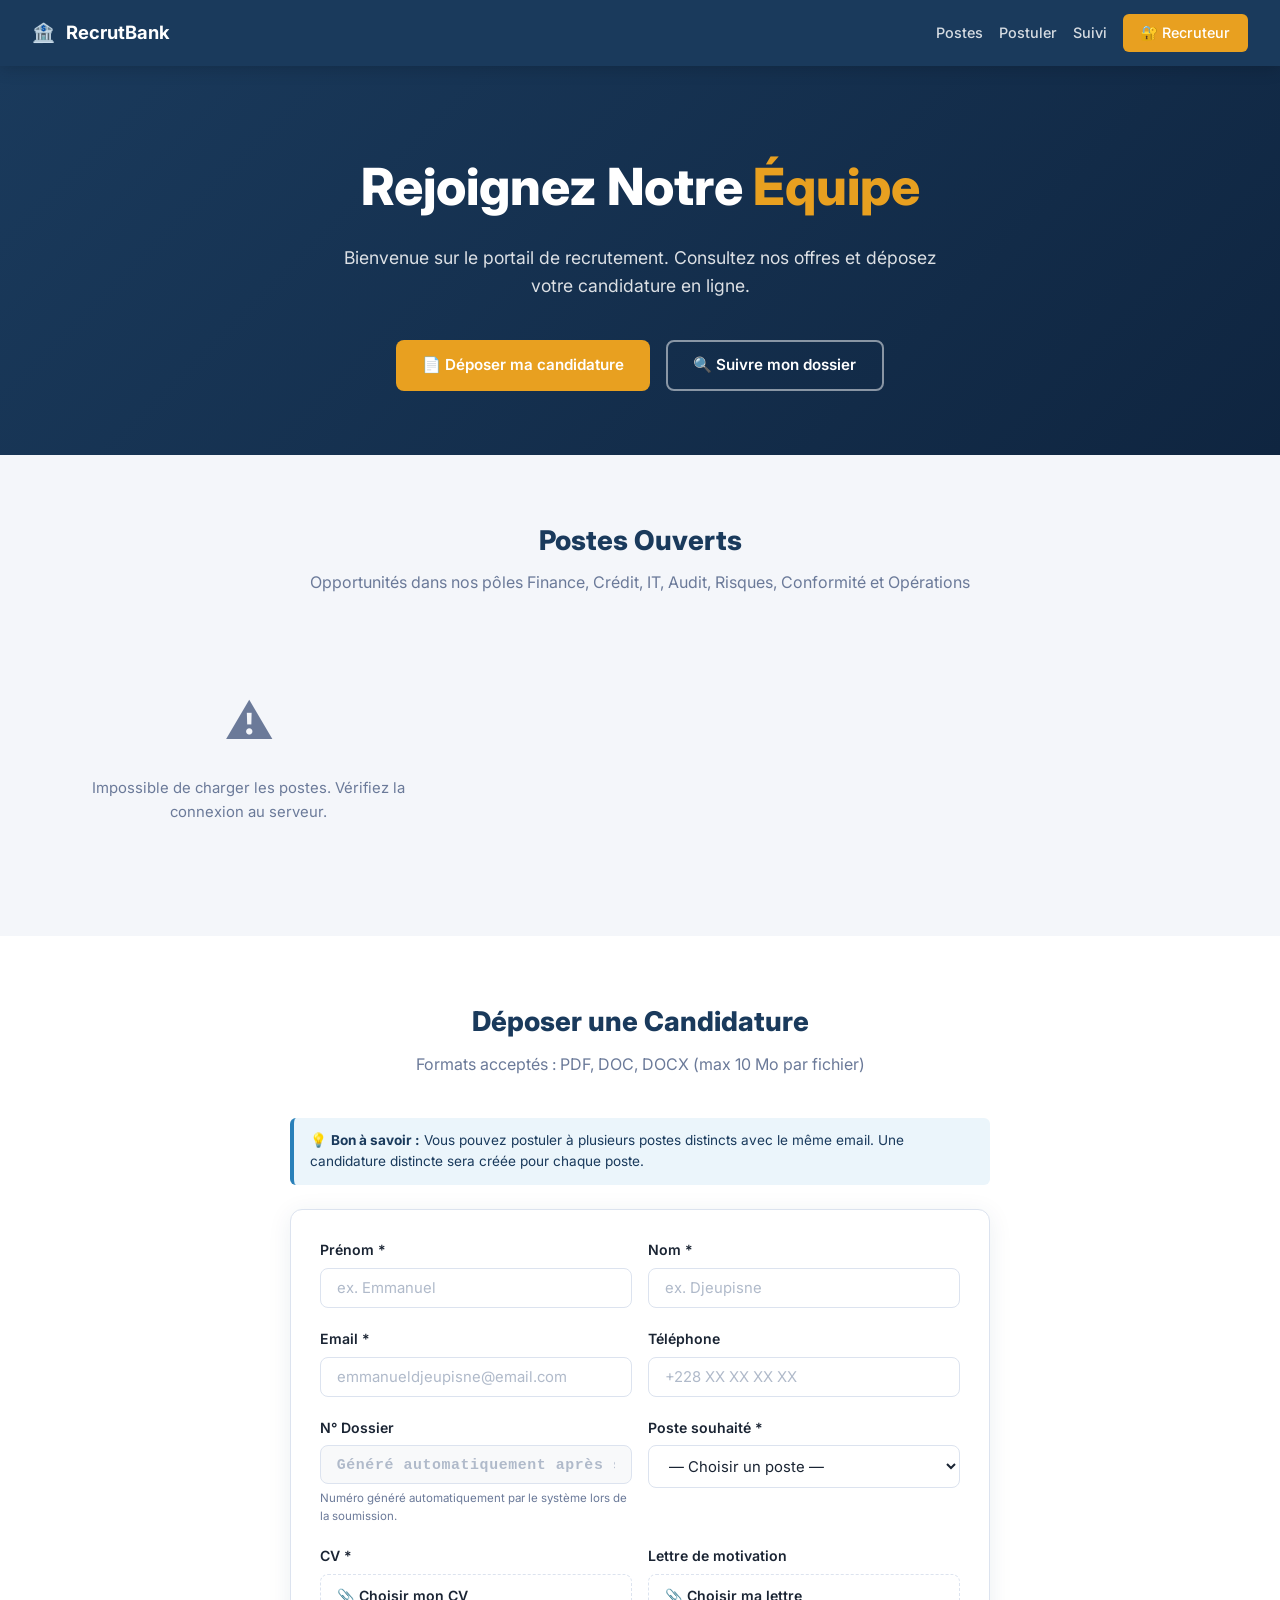
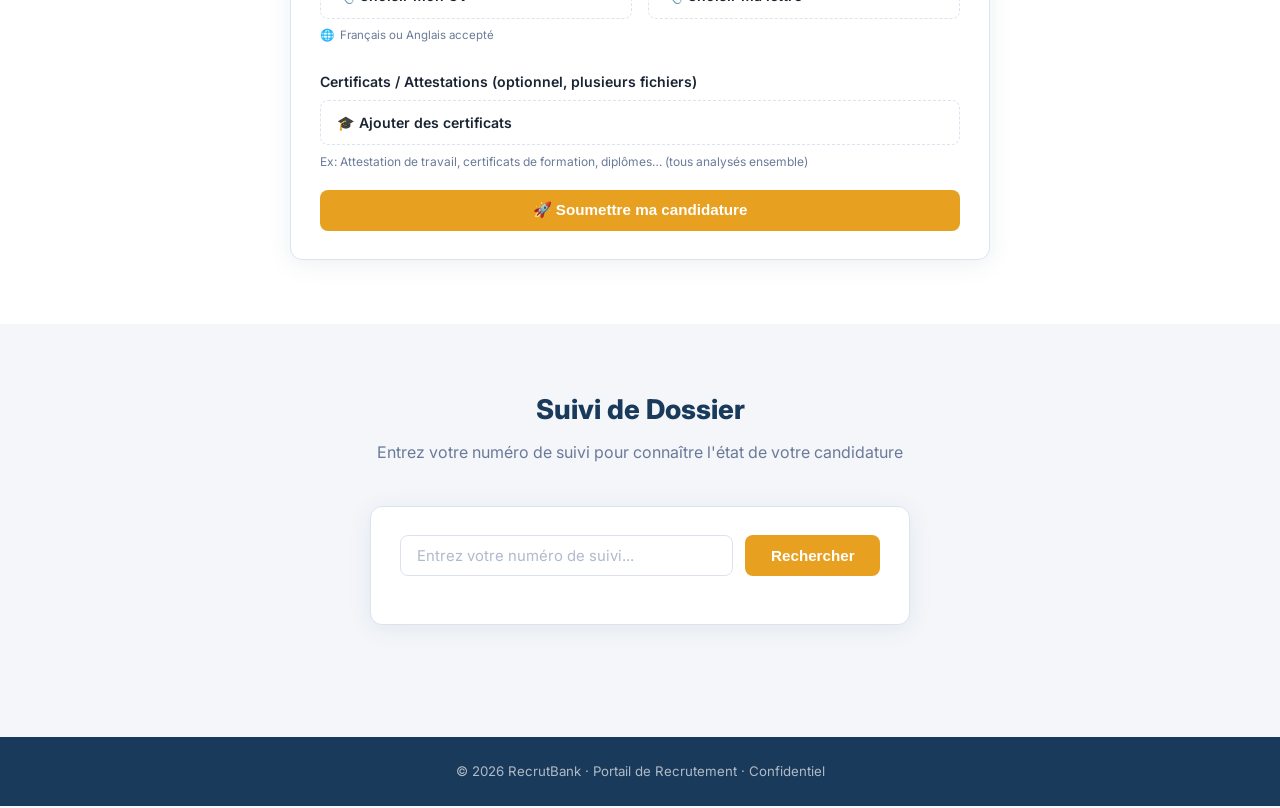
==== index.html @ 73b479a3 "Update index.html" ====
<!DOCTYPE html>
<html lang="fr">
<head>
<meta charset="UTF-8">
<meta name="viewport" content="width=device-width, initial-scale=1.0">
<title>RecrutBank – Portail de Recrutement</title>
<link rel="stylesheet" href="style.css">
<style>
.poste-card.inactive {
    opacity: 0.45;
    filter: grayscale(80%);
    pointer-events: none;
    position: relative;
}
.poste-card.inactive::after {
    content: "🔒 clôturé";
    position: absolute;
    top: 50%;
    left: 50%;
    transform: translate(-50%, -50%);
    background: rgba(26, 58, 92, 0.92);
    color: white;
    padding: 0.5rem 1rem;
    border-radius: 8px;
    font-weight: 700;
    font-size: 0.85rem;
    letter-spacing: 0.03em;
    box-shadow: 0 4px 12px rgba(0,0,0,0.2);
    z-index: 10;
}
.poste-card.active {
    border: 2px solid #2980B9;
    box-shadow: 0 4px 16px rgba(41, 128, 185, 0.25);
    position: relative;
}
.poste-card.active::before {
    content: "OUVERT AU RECRUTEMENT";
    position: absolute;
    top: -10px;
    right: 12px;
    background: #27ae60;
    color: white;
    padding: 3px 10px;
    border-radius: 4px;
    font-size: 0.65rem;
    font-weight: 700;
    letter-spacing: 0.05em;
    box-shadow: 0 2px 6px rgba(39, 174, 96, 0.4);
}
select option:disabled {
    color: #aaa;
    background: #f5f5f5;
    font-style: italic;
}

/* === MESSAGE DE CONFIRMATION CENTRÉ (COMPACT) === */
.confirmation-overlay {
    display: none;
    position: fixed;
    inset: 0;
    background: rgba(15, 23, 42, 0.75);
    backdrop-filter: blur(6px);
    z-index: 9999;
    justify-content: center;
    align-items: center;
    padding: 1rem;
    animation: fadeIn 0.3s ease-out;
}
.confirmation-overlay.show { display: flex; }
@keyframes fadeIn {
    from { opacity: 0; }
    to { opacity: 1; }
}
.confirmation-box {
    background: white;
    border-radius: 14px;
    max-width: 420px;
    width: 100%;
    box-shadow: 0 20px 50px rgba(0,0,0,0.25);
    overflow: hidden;
    animation: slideUp 0.3s ease-out;
    text-align: center;
}
@keyframes slideUp {
    from { opacity: 0; transform: translateY(20px) scale(0.97); }
    to { opacity: 1; transform: translateY(0) scale(1); }
}
.confirmation-header {
    background: linear-gradient(135deg, #16a34a 0%, #22c55e 100%);
    color: white;
    padding: 1.2rem 1.2rem 1rem;
}
.confirmation-icon {
    width: 52px;
    height: 52px;
    background: rgba(255,255,255,0.25);
    border-radius: 50%;
    display: flex;
    align-items: center;
    justify-content: center;
    font-size: 1.6rem;
    margin: 0 auto 0.6rem;
    box-shadow: 0 3px 12px rgba(0,0,0,0.15);
    animation: bounce 0.5s ease-out 0.2s both;
}
@keyframes bounce {
    0% { transform: scale(0); }
    60% { transform: scale(1.15); }
    100% { transform: scale(1); }
}
.confirmation-header h2 {
    margin: 0 0 0.3rem 0;
    font-size: 1.15rem;
    font-weight: 800;
}
.confirmation-header p {
    margin: 0;
    font-size: 0.82rem;
    opacity: 0.95;
}
.confirmation-body {
    padding: 1rem 1.2rem 0.8rem;
}
.email-notice {
    background: linear-gradient(135deg, #dbeafe 0%, #eff6ff 100%);
    border: 1px solid #bfdbfe;
    border-left: 4px solid #2563eb;
    border-radius: 8px;
    padding: 0.7rem 0.9rem;
    margin-bottom: 0.9rem;
    display: flex;
    align-items: flex-start;
    gap: 0.6rem;
    text-align: left;
}
.email-notice .icon {
    font-size: 1.2rem;
    flex-shrink: 0;
}
.email-notice .content { flex: 1; }
.email-notice strong {
    display: block;
    color: #1e40af;
    font-size: 0.82rem;
    margin-bottom: 0.15rem;
}
.email-notice p {
    margin: 0;
    color: #1e3a8a;
    font-size: 0.76rem;
    line-height: 1.4;
}
.info-grid {
    display: grid;
    gap: 0.5rem;
    margin-bottom: 0.8rem;
}
.info-item {
    background: #f8fafc;
    border: 1px solid #e2e8f0;
    border-radius: 6px;
    padding: 0.5rem 0.75rem;
    text-align: left;
}
.info-item .label {
    font-size: 0.68rem;
    font-weight: 700;
    color: #64748b;
    text-transform: uppercase;
    letter-spacing: 0.05em;
    margin-bottom: 0.2rem;
    display: flex;
    align-items: center;
    justify-content: space-between;
}
.info-item .value {
    font-family: 'SF Mono', Monaco, Consolas, monospace;
    font-size: 0.85rem;
    font-weight: 700;
    color: #1a3a5c;
    word-break: break-all;
}
.info-item .value.dossier {
    color: #2980B9;
    font-size: 1rem;
}
.confirmation-footer {
    padding: 0.7rem 1.2rem 1rem;
    display: flex;
    gap: 0.5rem;
    flex-wrap: wrap;
    justify-content: center;
    border-top: 1px solid #e2e8f0;
    background: #f8fafc;
}
.confirmation-footer .btn {
    flex: 1;
    min-width: 140px;
    padding: 0.5rem 0.8rem;
    font-size: 0.82rem;
}
.copy-btn {
    background: #f1f5f9;
    border: 1px solid #cbd5e1;
    color: #475569;
    padding: 0.2rem 0.5rem;
    border-radius: 4px;
    font-size: 0.68rem;
    font-weight: 600;
    cursor: pointer;
    transition: all 0.15s;
}
.copy-btn:hover {
    background: #e2e8f0;
    color: #1e293b;
}
.copy-btn.copied {
    background: #dcfce7;
    color: #166534;
    border-color: #86efac;
}
@media (max-width: 480px) {
    .confirmation-box { max-width: 100%; }
    .confirmation-header { padding: 1rem 1rem 0.8rem; }
    .confirmation-header h2 { font-size: 1.05rem; }
    .confirmation-body { padding: 0.8rem 1rem 0.6rem; }
    .confirmation-footer { padding: 0.6rem 0.8rem 0.8rem; }
    .confirmation-footer .btn { min-width: 100%; font-size: 0.8rem; }
    .info-item .value { font-size: 0.78rem; }
    .info-item .value.dossier { font-size: 0.9rem; }
}
</style>
</head>
<body>
<nav class="navbar">
<div class="brand">🏦 <span>RecrutBank</span></div>
<div class="nav-links">
<a href="#postes">Postes</a>
<a href="#postuler">Postuler</a>
<a href="#suivi">Suivi</a>
<a href="login.html" class="btn-nav">🔐 Recruteur</a>
</div>
</nav>
<section class="hero">
<h1>Rejoignez Notre <span>Équipe</span></h1>
<p>Bienvenue sur le portail de recrutement. Consultez nos offres et déposez votre candidature en ligne.</p>
<div class="hero-btns">
<a href="#postuler" class="btn btn-primary">📄 Déposer ma candidature</a>
<a href="#suivi"    class="btn btn-outline">🔍 Suivre mon dossier</a>
</div>
</section>
<section class="section" id="postes">
<div class="container">
<h2 style="text-align:center;font-size:1.7rem;font-weight:800;color:var(--primary);margin-bottom:.5rem">Postes Ouverts</h2>
<p style="text-align:center;color:var(--text-muted);margin-bottom:2.5rem">Opportunités dans nos pôles Finance, Crédit, IT, Audit, Risques, Conformité et Opérations</p>
<div class="postes-grid" id="postes-list">
<div class="empty-state"><div class="empty-icon">⏳</div><p>Chargement des postes...</p></div>
</div>
</div>
</section>
<section class="section" id="postuler" style="background:#fff">
<div class="container">
<h2 style="text-align:center;font-size:1.7rem;font-weight:800;color:var(--primary);margin-bottom:.5rem">Déposer une Candidature</h2>
<p style="text-align:center;color:var(--text-muted);margin-bottom:2.5rem">Formats acceptés : PDF, DOC, DOCX (max 10 Mo par fichier)</p>
<div id="info-postes-actifs" style="max-width:700px;margin:0 auto 1.5rem auto;padding:.75rem 1rem;background:#d4edda;border-left:4px solid #27ae60;border-radius:6px;font-size:.85rem;color:#155724;display:none">
</div>
<div style="max-width:700px;margin:0 auto 1.5rem auto;padding:.75rem 1rem;background:#EBF5FB;border-left:4px solid #2980B9;border-radius:6px;font-size:.85rem;color:#1a3a5c">
💡 <strong>Bon à savoir :</strong> Vous pouvez postuler à plusieurs postes distincts avec le même email. Une candidature distincte sera créée pour chaque poste.
</div>
<div class="card" style="max-width:700px;margin:0 auto" id="form-card">
<div id="form-alert"></div>
<form id="candidature-form" enctype="multipart/form-data">
<div class="form-row">
<div class="form-group">
<label>Prénom *</label>
<input class="form-control" name="prenom" placeholder="ex. Emmanuel" required>
</div>
<div class="form-group">
<label>Nom *</label>
<input class="form-control" name="nom" placeholder="ex. Djeupisne" required>
</div>
</div>
<div class="form-row">
<div class="form-group">
<label>Email *</label>
<input class="form-control" type="email" name="email" placeholder="emmanueldjeupisne@email.com" required>
</div>
<div class="form-group">
<label>Téléphone</label>
<input class="form-control" name="telephone" placeholder="+228 XX XX XX XX">
</div>
</div>
<div class="form-row">
<div class="form-group">
<label>N° Dossier</label>
<input class="form-control" name="numero_dossier" id="numero-dossier" placeholder="Généré automatiquement après soumission" readonly style="font-family:monospace;font-weight:600;letter-spacing:.04em;background:#f8f9fa;cursor:not-allowed">
<p style="font-size:.72rem;color:var(--text-muted);margin-top:.3rem">Numéro généré automatiquement par le système lors de la soumission.</p>
</div>
<div class="form-group">
<label>Poste souhaité *</label>
<select class="form-control" name="poste" id="poste-select" required>
<option value="">— Choisir un poste —</option>
</select>
</div>
</div>
<div class="form-row">
<div class="form-group">
<label>CV *</label>
<div class="file-input-wrapper">
<label class="file-label" id="cv-label" for="cv-input">📎 Choisir mon CV</label>
<input type="file" id="cv-input" name="cv" accept=".pdf,.doc,.docx" required>
</div>
<p style="font-size:.72rem;color:var(--text-muted);margin-top:.3rem;display:flex;align-items:center;gap:.4rem">
<span>🌐</span> Français ou Anglais accepté
</p>
</div>
<div class="form-group">
<label>Lettre de motivation <span id="lettre-badge" style="display:none;background:#e8f4fd;color:#1a3a5c;font-size:.65rem;padding:2px 6px;border-radius:4px;margin-left:.4rem">Optionnel pour ce poste</span></label>
<div class="file-input-wrapper">
<label class="file-label" id="lettre-label" for="lettre-input">📎 Choisir ma lettre</label>
<input type="file" id="lettre-input" name="lettre" accept=".pdf,.doc,.docx">
</div>
</div>
</div>
<div class="form-group" style="margin-top:.5rem">
<label>Certificats / Attestations (optionnel, plusieurs fichiers)</label>
<div class="file-input-wrapper">
<label class="file-label" id="attestation-label" for="attestation-input">🎓 Ajouter des certificats</label>
<input type="file" id="attestation-input" name="attestation" accept=".pdf,.doc,.docx" multiple>
</div>
<p style="font-size:.75rem;color:var(--text-muted);margin-top:.3rem">
Ex: Attestation de travail, certificats de formation, diplômes… (tous analysés ensemble)
</p>
<div id="attestation-list" style="margin-top:.5rem;font-size:.8rem;color:var(--text-muted)"></div>
</div>
<button type="submit" class="btn btn-primary btn-full" id="submit-btn">
🚀 Soumettre ma candidature
</button>
</form>
</div>
<div id="candidature-success" class="card" style="max-width:700px;margin:1.5rem auto;display:none;text-align:center">
<div style="font-size:3rem;margin-bottom:1rem">🎉</div>
<h3 style="color:var(--success);font-size:1.3rem;margin-bottom:.5rem">Candidature soumise avec succès !</h3>
<p style="color:var(--text-muted);margin-bottom:1.2rem">Conservez précieusement vos références de suivi :</p>
<div style="margin-bottom:.8rem">
<p style="font-size:.78rem;font-weight:600;color:var(--text-muted);text-transform:uppercase;letter-spacing:.05em;margin-bottom:.4rem">N° Dossier</p>
<div style="background:#EBF5FB;border:2px solid #2980B9;border-radius:8px;padding:.7rem 1rem;font-family:monospace;font-size:1rem;font-weight:700;color:#1a3a5c" id="dossier-display"></div>
</div>
<div>
<p style="font-size:.78rem;font-weight:600;color:var(--text-muted);text-transform:uppercase;letter-spacing:.05em;margin-bottom:.4rem">Numéro de suivi en ligne</p>
<div style="background:#f4f6fa;border:2px dashed var(--border);border-radius:8px;padding:.7rem 1rem;font-family:monospace;font-size:.88rem;font-weight:700;color:var(--primary);word-break:break-all" id="token-display"></div>
</div>
<p style="margin-top:1rem;font-size:.85rem;color:var(--text-muted)">
🔍 Votre dossier (CV + lettre + certificats) est en cours d'analyse automatique.<br>
Utilisez le numéro de suivi dans la section <strong>Suivi de dossier</strong> ci-dessous.
</p>
<div style="margin-top:1.4rem;display:flex;gap:.8rem;justify-content:center;flex-wrap:wrap">
<button class="btn btn-blue" onclick="resetForm()">📄 Postuler à un autre poste</button>
<button class="btn btn-outline" onclick="document.getElementById('suivi-token').value=document.getElementById('token-display').textContent;document.getElementById('suivi').scrollIntoView({behavior:'smooth'})">🔍 Suivre ce dossier</button>
</div>
</div>
</div>
</section>
<section class="section" id="suivi">
<div class="container">
<h2 style="text-align:center;font-size:1.7rem;font-weight:800;color:var(--primary);margin-bottom:.5rem">Suivi de Dossier</h2>
<p style="text-align:center;color:var(--text-muted);margin-bottom:2.5rem">Entrez votre numéro de suivi pour connaître l'état de votre candidature</p>
<div class="card" style="max-width:540px;margin:0 auto">
<div style="display:flex;gap:.8rem">
<input class="form-control" id="suivi-token" placeholder="Entrez votre numéro de suivi...">
<button class="btn btn-primary" onclick="checkSuivi()">Rechercher</button>
</div>
<div id="suivi-result" style="margin-top:1.2rem"></div>
</div>
</div>
</section>
<footer style="background:var(--primary);color:rgba(255,255,255,.65);text-align:center;padding:1.5rem;font-size:.83rem">
<p>© 2026 RecrutBank · Portail de Recrutement · Confidentiel</p>
</footer>

<!-- === MESSAGE DE CONFIRMATION CENTRÉ (MODAL) === -->
<div class="confirmation-overlay" id="confirmation-overlay">
<div class="confirmation-box">
<div class="confirmation-header">
<div class="confirmation-icon"></div>
<h2>Candidature soumise avec succès !</h2>
<p>Votre dossier a bien été reçu et est en cours de traitement</p>
</div>
<div class="confirmation-body">
<div class="email-notice">
<span class="icon">📧</span>
<div class="content">
<strong>Email de confirmation envoyé</strong>
<p>Un email de confirmation vient d'être envoyé à l'adresse que vous avez renseignée. Vérifiez votre boîte de réception (et vos spams) dans les prochaines minutes.</p>
</div>
</div>

<div class="info-grid">
<div class="info-item">
<div class="label">🗂️ N° de Dossier</div>
<div class="value dossier" id="conf-dossier">–</div>
</div>
<div class="info-item">
<div class="label">🔑 Numéro de suivi en ligne
<button class="copy-btn" id="copy-token-btn" onclick="copyToken()">📋 Copier</button>
</div>
<div class="value" id="conf-token">–</div>
</div>
<div class="info-item">
<div class="label">💼 Poste</div>
<div class="value" id="conf-poste" style="font-family:inherit;font-size:.9rem">–</div>
</div>
</div>
</div>
<div class="confirmation-footer">
<button class="btn btn-primary" onclick="closeConfirmationAndScrollToSuivi()">🔍 Suivre mon dossier</button>
<button class="btn btn-outline" onclick="closeConfirmationAndReset()">📄 Nouvelle candidature</button>
</div>
</div>
</div>

<div class="toast-container" id="toast-container"></div>
<script src="script.js"></script>
<script>
const API = 'https://backend1-fiq5.onrender.com/api';

// ══════════════════════════════════════════════════════════════
// ✅ CONFIGURATION DES POSTES
// ══════════════════════════════════════════════════════════════
const POSTES_INFO = {
    "Responsable Administration de Crédit": { icon:"🏛️", desc:"Gestion portefeuille, conformité COBAC/IFRS", category:"credit", active:false },
    "Analyste Crédit CCB":                  { icon:"📊", desc:"Analyse financière, montage et suivi de crédits", category:"credit", active:false },
    "Archiviste (Administration Crédit)":   { icon:"🗂️", desc:"Gestion documentaire et archivage des dossiers", category:"credit", active:false },
    "Senior Finance Officer":               { icon:"💰", desc:"Pilotage financier et reporting senior", category:"finance", active:false },
    "Market Risk Officer":                  { icon:"📈", desc:"Gestion et modélisation des risques de marché", category:"risque", active:false },
    "IT Réseau & Infrastructure":           { icon:"🖥️", desc:"Administration réseau, sécurité et infrastructure", category:"it", active:false },
    "Auditeur interne":                     { icon:"🔍", desc:"Audit interne et contrôle des processus", category:"audit", active:false },
    "Chef service contrôle des engagements":{ icon:"📋", desc:"Contrôle des engagements et garanties", category:"risque", active:false },
    "Chef service IT (maintenance/support)":{ icon:"🛠️", desc:"Maintenance et support informatique", category:"it", active:false },
    "Chef service finance":                 { icon:"💵", desc:"Management de la fonction finance", category:"finance", active:false },
    "Chef service risques de marché":       { icon:"📉", desc:"Gestion des risques financiers et de marché", category:"risque", active:false },
    "Chef service reporting réglementaire": { icon:"📑", desc:"Reporting prudentiel et réglementaire", category:"conformite", active:false },
    "Chef de Section Compensation":         {
        icon: "💳",
        desc: "Supervision des opérations de compensation interbancaire (BEAC/GIMAC)",
        category: "operations",
        senior: true,
        highlight: "beac-gimac",
        active: true
    }
};

fetch(`${API}/postes`)
.then(r => r.json())
.then(postes => {
    const grid = document.getElementById("postes-list");
    const sel  = document.getElementById("poste-select");
    const infoBox = document.getElementById("info-postes-actifs");
    grid.innerHTML = "";
    
    const activePostes = [];
    postes.forEach(p => {
        const info = POSTES_INFO[p] || { icon:"💼", desc:"", active:false };
        if (info.active === true) {
            activePostes.push(p);
        }
    });
    
    if (activePostes.length > 0 && infoBox) {
        if (activePostes.length === 1) {
            infoBox.innerHTML = `<strong>Un seul poste est actuellement ouvert au recrutement :</strong> ${activePostes[0]}. Les autres postes seront ouverts prochainement.`;
        } else {
            infoBox.innerHTML = `<strong>${activePostes.length} postes sont actuellement ouverts au recrutement :</strong> ${activePostes.join(', ')}.`;
        }
        infoBox.style.display = 'block';
    }
    
    postes.forEach(p => {
        const info = POSTES_INFO[p] || { icon:"💼", desc:"", active:false };
        const isActive = info.active === true;
        
        const catBadge = info.category ? `<span style="display:inline-block;font-size:.65rem;background:#e8f4fd;color:#1a3a5c;padding:2px 6px;border-radius:4px;margin-left:.4rem">${info.category}</span>` : "";
        const certHighlight = info.highlight === "certifications" ? `<div style="font-size:.75rem;color:#1e7e34;margin-top:.3rem">🎯 <strong>Certifications requises</strong></div>` : "";
        const beacHighlight = info.highlight === "beac-gimac" ? `<div style="font-size:.75rem;color:#1a3a5c;margin-top:.3rem">🏦 <strong>Expertise BEAC/GIMAC requise</strong></div>` : "";
        const techBadge = info.badge === "technique" ? `<span style="display:inline-block;font-size:.65rem;background:#d4edda;color:#155724;padding:2px 6px;border-radius:4px;margin-left:.4rem">Technique</span>` : "";
        const seniorIndicator = info.senior ? `<div style="font-size:.75rem;color:#e67e22;margin-top:.3rem">⚠️ Niveau Senior Requis (> 7 ans)</div>` : "";
        
        const cardClass = isActive ? "poste-card active" : "poste-card inactive";
        
        grid.innerHTML += `
<div class="${cardClass}">
    <div style="font-size:1.8rem;margin-bottom:.6rem;display:flex;align-items:center">${info.icon}${techBadge}</div>
    <h3>${p}${catBadge}</h3>
    <p>${info.desc || 'Poste à pourvoir prochainement.'}</p>
    ${certHighlight}
    ${beacHighlight}
    ${seniorIndicator}
    ${isActive ? `<a href="#postuler" style="display:inline-block;margin-top:.8rem;font-size:.82rem;font-weight:600;color:var(--accent)">Postuler →</a>` : ''}
</div>`;
        
        const optionDisabled = isActive ? "" : "disabled";
        const optionLabel = isActive ? p : `🔒 ${p} (clôturé)`;
        sel.innerHTML += `<option value="${p}" ${optionDisabled} data-category="${info.category||""}" data-senior="${info.senior||false}" data-reduce-letter="${info.reduceLetter||false}" data-active="${isActive}">${optionLabel}</option>`;
    });
    
    sel.addEventListener("change", function() {
        const selectedOpt = this.options[this.selectedIndex];
        const reduceLetter = selectedOpt.dataset.reduceLetter === "true";
        const badge = document.getElementById("lettre-badge");
        if (badge) { badge.style.display = reduceLetter ? "inline-block" : "none"; }
    });
})
.catch(() => {
    document.getElementById("postes-list").innerHTML =
        '<div class="empty-state"><div class="empty-icon">⚠️</div><p>Impossible de charger les postes. Vérifiez la connexion au serveur.</p></div>';
});

['cv','lettre'].forEach(name => {
    const input = document.getElementById(`${name}-input`);
    const label = document.getElementById(`${name}-label`);
    if (input && label) {
        input.addEventListener('change', function() {
            if (this.files[0]) {
                label.textContent = '' + this.files[0].name;
                label.classList.add('has-file');
            } else {
                const defaults = { cv: '📎 Choisir mon CV', lettre: '📎 Choisir ma lettre' };
                label.textContent = defaults[name] || '📎 Choisir un fichier';
                label.classList.remove('has-file');
            }
        });
    }
});

const attestationInput = document.getElementById('attestation-input');
const attestationLabel = document.getElementById('attestation-label');
const attestationList  = document.getElementById('attestation-list');
if (attestationInput && attestationLabel && attestationList) {
    attestationInput.addEventListener('change', function() {
        const files = Array.from(this.files);
        if (files.length === 0) {
            attestationLabel.textContent = '🎓 Ajouter des certificats';
            attestationLabel.classList.remove('has-file');
            attestationList.innerHTML = '';
            return;
        }
        attestationLabel.textContent = `${files.length} fichier${files.length>1?'s':''} sélectionné${files.length>1?'s':''}`;
        attestationLabel.classList.add('has-file');
        attestationList.innerHTML = files.map(f =>
            `<div style="padding:.2rem 0;border-bottom:1px dashed #e2e8f0">${escHtml(f.name)} (${formatFileSize(f.size)})</div>`
        ).join('');
    });
}

function formatFileSize(bytes) {
    if (bytes === 0) return '0 Octet';
    const k = 1024;
    const sizes = ['Octets', 'Ko', 'Mo', 'Go'];
    const i = Math.floor(Math.log(bytes) / Math.log(k));
    return parseFloat((bytes / Math.pow(k, i)).toFixed(1)) + ' ' + sizes[i];
}

function escHtml(s) {
    return String(s).replace(/&/g,'&amp;').replace(/</g,'&lt;').replace(/>/g,'&gt;');
}

// ══════════════════════════════════════════════════════════════
// ✅ GESTION DU MESSAGE DE CONFIRMATION CENTRÉ
// ══════════════════════════════════════════════════════════════
function showConfirmationModal(data) {
    const overlay = document.getElementById('confirmation-overlay');
    document.getElementById('conf-dossier').textContent = data.numero_dossier || '–';
    document.getElementById('conf-token').textContent = data.token || '–';
    document.getElementById('conf-poste').textContent = data.poste || '–';
    overlay.classList.add('show');
    document.body.style.overflow = 'hidden';
}

function closeConfirmationModal() {
    const overlay = document.getElementById('confirmation-overlay');
    overlay.classList.remove('show');
    document.body.style.overflow = '';
}

function closeConfirmationAndScrollToSuivi() {
    const token = document.getElementById('conf-token').textContent;
    closeConfirmationModal();
    document.getElementById('suivi-token').value = token;
    setTimeout(() => {
        document.getElementById('suivi').scrollIntoView({ behavior: 'smooth' });
    }, 100);
}

function closeConfirmationAndReset() {
    closeConfirmationModal();
    resetForm();
}

function copyToken() {
    const token = document.getElementById('conf-token').textContent;
    const btn = document.getElementById('copy-token-btn');
    if (!token || token === '–') return;
    
    navigator.clipboard.writeText(token).then(() => {
        btn.textContent = 'Copié !';
        btn.classList.add('copied');
        setTimeout(() => {
            btn.textContent = 'Copier';
            btn.classList.remove('copied');
        }, 2000);
    }).catch(() => {
        const textarea = document.createElement('textarea');
        textarea.value = token;
        document.body.appendChild(textarea);
        textarea.select();
        document.execCommand('copy');
        document.body.removeChild(textarea);
        btn.textContent = 'Copié !';
        btn.classList.add('copied');
        setTimeout(() => {
            btn.textContent = 'Copier';
            btn.classList.remove('copied');
        }, 2000);
    });
}

// Fermer la modal en cliquant en dehors
document.getElementById('confirmation-overlay').addEventListener('click', function(e) {
    if (e.target === this) {
        closeConfirmationModal();
    }
});

// Fermer avec la touche Échap
document.addEventListener('keydown', function(e) {
    if (e.key === 'Escape') {
        const overlay = document.getElementById('confirmation-overlay');
        if (overlay.classList.contains('show')) {
            closeConfirmationModal();
        }
    }
});

document.getElementById('candidature-form').addEventListener('submit', async function(e) {
    e.preventDefault();
    const btn      = document.getElementById('submit-btn');
    const alertDiv = document.getElementById('form-alert');
    alertDiv.innerHTML = '';
    btn.innerHTML = '<span class="spinner"></span> Envoi en cours...';
    btn.disabled = true;
    try {
        const fd  = new FormData(this);
        const posteSelect = document.getElementById('poste-select');
        const posteText = posteSelect.options[posteSelect.selectedIndex].text;
        const res = await fetch(`${API}/candidats/postuler`, { method: 'POST', body: fd });
        const data = await res.json();
        if (res.ok) {
            // Remplir les champs de l'ancien affichage (pour compatibilité)
            document.getElementById('dossier-display').textContent = data.numero_dossier || '–';
            document.getElementById('token-display').textContent = data.token;
            
            // Afficher la modal de confirmation centrée
            showConfirmationModal({
                numero_dossier: data.numero_dossier || '–',
                token: data.token,
                poste: posteText
            });
            
            showToast('Candidature soumise avec succès ! Analyse automatique en cours...', 'success');
        } else {
            alertDiv.innerHTML = `<div class="alert alert-error">⚠️ ${data.error}</div>`;
        }
    } catch (err) {
        console.error(err);
        alertDiv.innerHTML = `<div class="alert alert-error">⚠️ Impossible de contacter le serveur. Vérifiez votre connexion.</div>`;
    }
    btn.innerHTML = 'Soumettre ma candidature';
    btn.disabled  = false;
});

function resetForm() {
    document.getElementById('candidature-form').reset();
    ['cv','lettre'].forEach(n => {
        const lbl = document.getElementById(`${n}-label`);
        const defaults = { cv: '📎 Choisir mon CV', lettre: '📎 Choisir ma lettre' };
        if (lbl) { lbl.textContent = defaults[n] || '📎 Choisir un fichier'; lbl.classList.remove('has-file'); }
    });
    if (attestationLabel && attestationList) {
        attestationLabel.textContent = '🎓 Ajouter des certificats';
        attestationLabel.classList.remove('has-file');
        attestationList.innerHTML = '';
    }
    document.getElementById('form-card').style.display              = 'block';
    document.getElementById('candidature-success').style.display    = 'none';
    document.getElementById('form-alert').innerHTML                  = '';
    document.getElementById('postuler').scrollIntoView({ behavior:'smooth' });
}

async function checkSuivi() {
    const token = document.getElementById('suivi-token').value.trim();
    if (!token) return;
    const area = document.getElementById('suivi-result');
    area.innerHTML = '<p style="color:var(--text-muted);text-align:center">🔍 Recherche...</p>';
    try {
        const r = await fetch(`${API}/candidats/statut/${token}`);
        const d = await r.json();
        if (!r.ok) { area.innerHTML = `<div class="alert alert-error">⚠️ ${d.error}</div>`; return; }
        const badges   = { en_attente:'badge-pending', retenu:'badge-retained', rejete:'badge-rejected', entretien:'badge-interview' };
        const labels   = { en_attente:'En attente', retenu:'Retenu(e)', rejete:'Non retenu(e)', entretien:'Convoqué(e) en entretien' };
        const messages = {
            en_attente: "Votre dossier est en cours d'examen. Nous vous contacterons dès que possible.",
            retenu:     "Félicitations ! Votre candidature a été retenue. Nous vous contacterons très prochainement.",
            rejete:     "Votre candidature n'a pas été retenue pour cette sélection. Merci de votre intérêt.",
            entretien:  "Votre profil nous a intéressé. Vous serez contacté(e) pour un entretien."
        };
        const icons = { en_attente:'', retenu:'', rejete:'', entretien:'' };
        const numDossierBlock = d.numero_dossier
            ? `<div style="margin:.6rem auto;max-width:240px;padding:.4rem .8rem;background:#EBF5FB;border-radius:6px;font-family:monospace;font-size:.85rem;font-weight:700;color:#1a3a5c">🗂️ Dossier : ${escHtml(d.numero_dossier)}</div>`
            : '';
        area.innerHTML = `
<div style="text-align:center;padding:1rem 0">
<div style="font-size:2.5rem;margin-bottom:.6rem">${icons[d.statut]||''}</div>
<div style="font-weight:700;font-size:1.05rem">${escHtml(d.prenom)} ${escHtml(d.nom)}</div>
<div style="color:var(--text-muted);font-size:.85rem;margin-bottom:.5rem">${escHtml(d.poste)}</div>
${numDossierBlock}
<span class="badge ${badges[d.statut]||'badge-pending'}" style="font-size:.88rem;padding:.4rem 1rem">${labels[d.statut]||d.statut}</span>
<p style="margin-top:1rem;font-size:.88rem;color:var(--text)">${messages[d.statut]||''}</p>
${d.note ? `<div style="margin-top:.8rem;padding:.8rem;background:#f8fafd;border-radius:6px;font-size:.85rem;border-left:3px solid var(--accent)"><strong>Message RH :</strong> ${escHtml(d.note)}</div>` : ''}
<div style="margin-top:.8rem;font-size:.78rem;color:var(--text-muted)">
Dossier déposé le ${new Date(d.date_candidature).toLocaleDateString('fr-FR',{day:'2-digit',month:'long',year:'numeric'})}
</div>
</div>`;
    } catch {
        area.innerHTML = `<div class="alert alert-error">⚠️ Erreur de connexion au serveur.</div>`;
    }
}

document.getElementById('suivi-token').addEventListener('keypress', e => { if(e.key==='Enter') checkSuivi(); });
</script>
</body>
</html>
---- style.css ----
/* ═══════════════════════════════════════════════════════
   GESTION CANDIDATURES – Feuille de style principale
═══════════════════════════════════════════════════════ */
@import url('https://fonts.googleapis.com/css2?family=Inter:wght@300;400;500;600;700;800&display=swap');

:root {
  --primary:   #1a3a5c;
  --primary-light: #234e7a;
  --accent:    #e8a020;
  --accent-hover: #cf8c18;
  --success:   #1e7e34;
  --danger:    #c0392b;
  --warning:   #e67e22;
  --info:      #2980b9;
  --bg:        #f4f6fa;
  --card:      #ffffff;
  --border:    #dce3ef;
  --text:      #1a2433;
  --text-muted:#6b7a99;
  --shadow:    0 4px 24px rgba(26,58,92,.08);
  --radius:    12px;
  --radius-sm: 8px;
}

*, *::before, *::after { box-sizing: border-box; margin: 0; padding: 0; }

body {
  font-family: 'Inter', sans-serif;
  background: var(--bg);
  color: var(--text);
  line-height: 1.6;
}

a { color: var(--primary); text-decoration: none; }
a:hover { color: var(--accent); }

/* ── NAV ─────────────────────────────────────────────── */
.navbar {
  background: var(--primary);
  color: #fff;
  padding: 0 2rem;
  height: 66px;
  display: flex;
  align-items: center;
  justify-content: space-between;
  position: sticky;
  top: 0;
  z-index: 100;
  box-shadow: 0 2px 16px rgba(0,0,0,.18);
}
.navbar .brand {
  display: flex;
  align-items: center;
  gap: .7rem;
  font-weight: 700;
  font-size: 1.15rem;
  color: #fff;
}
.navbar .brand span.tag {
  background: var(--accent);
  color: #fff;
  font-size: .7rem;
  padding: 2px 8px;
  border-radius: 20px;
  font-weight: 600;
  letter-spacing: .5px;
}
.nav-links { display: flex; align-items: center; gap: 1rem; }
.nav-links a { color: rgba(255,255,255,.82); font-size: .9rem; font-weight: 500; transition: color .2s; }
.nav-links a:hover { color: #fff; }
.btn-nav {
  background: var(--accent);
  color: #fff !important;
  padding: .45rem 1.1rem;
  border-radius: 6px;
  font-weight: 600;
  transition: background .2s;
}
.btn-nav:hover { background: var(--accent-hover) !important; }

/* ── HERO ────────────────────────────────────────────── */
.hero {
  background: linear-gradient(135deg, var(--primary) 0%, #0f2540 100%);
  color: #fff;
  text-align: center;
  padding: 5rem 2rem 4rem;
}
.hero h1 { font-size: clamp(2rem, 4vw, 3.2rem); font-weight: 800; margin-bottom: 1rem; }
.hero h1 span { color: var(--accent); }
.hero p { font-size: 1.1rem; opacity: .85; max-width: 620px; margin: 0 auto 2.5rem; }
.hero-btns { display: flex; gap: 1rem; justify-content: center; flex-wrap: wrap; }

/* ── BUTTONS ─────────────────────────────────────────── */
.btn {
  display: inline-flex;
  align-items: center;
  gap: .5rem;
  padding: .7rem 1.6rem;
  border-radius: var(--radius-sm);
  font-size: .95rem;
  font-weight: 600;
  cursor: pointer;
  border: none;
  transition: all .2s;
  white-space: nowrap;
}
.btn-primary { background: var(--accent); color: #fff; }
.btn-primary:hover { background: var(--accent-hover); transform: translateY(-1px); }
.btn-outline { background: transparent; color: #fff; border: 2px solid rgba(255,255,255,.5); }
.btn-outline:hover { border-color: #fff; background: rgba(255,255,255,.1); }
.btn-blue { background: var(--primary); color: #fff; }
.btn-blue:hover { background: var(--primary-light); }
.btn-success { background: var(--success); color: #fff; }
.btn-success:hover { background: #145a23; }
.btn-danger { background: var(--danger); color: #fff; }
.btn-danger:hover { background: #9b2b1e; }
.btn-warning { background: var(--warning); color: #fff; }
.btn-warning:hover { background: #ca6f1e; }
.btn-info { background: var(--info); color: #fff; }
.btn-info:hover { background: #1f6fa3; }
.btn-sm { padding: .38rem 1rem; font-size: .82rem; }
.btn-full { width: 100%; justify-content: center; }
.btn:disabled { opacity: .55; cursor: not-allowed; transform: none; }

/* ── CARDS & CONTAINERS ──────────────────────────────── */
.container { max-width: 1200px; margin: 0 auto; padding: 0 1.5rem; }
.section { padding: 4rem 0; }
.card {
  background: var(--card);
  border-radius: var(--radius);
  box-shadow: var(--shadow);
  border: 1px solid var(--border);
  padding: 1.8rem;
}
.card-header {
  display: flex;
  align-items: center;
  justify-content: space-between;
  margin-bottom: 1.4rem;
  padding-bottom: 1rem;
  border-bottom: 1px solid var(--border);
}
.card-title { font-size: 1.1rem; font-weight: 700; color: var(--primary); }

/* ── GRID STATS ──────────────────────────────────────── */
.stats-grid { display: grid; grid-template-columns: repeat(auto-fill,minmax(180px,1fr)); gap: 1rem; }
.stat-card {
  background: var(--card);
  border-radius: var(--radius);
  box-shadow: var(--shadow);
  padding: 1.4rem 1.2rem;
  text-align: center;
  border-top: 4px solid;
  transition: transform .2s;
}
.stat-card:hover { transform: translateY(-3px); }
.stat-card.blue  { border-color: var(--primary); }
.stat-card.amber { border-color: var(--accent); }
.stat-card.green { border-color: var(--success); }
.stat-card.red   { border-color: var(--danger); }
.stat-card.purple{ border-color: #8e44ad; }
.stat-icon { font-size: 2rem; margin-bottom: .5rem; }
.stat-value { font-size: 2.2rem; font-weight: 800; color: var(--text); }
.stat-label { font-size: .8rem; color: var(--text-muted); font-weight: 500; margin-top: .25rem; }

/* ── POSTES GRID ─────────────────────────────────────── */
.postes-grid { display: grid; grid-template-columns: repeat(auto-fill,minmax(280px,1fr)); gap: 1.4rem; }
.poste-card {
  background: var(--card);
  border-radius: var(--radius);
  box-shadow: var(--shadow);
  border: 1px solid var(--border);
  padding: 1.6rem;
  border-left: 5px solid var(--accent);
  transition: transform .2s, box-shadow .2s;
}
.poste-card:hover { transform: translateY(-4px); box-shadow: 0 8px 32px rgba(26,58,92,.13); }
.poste-card h3 { font-size: 1rem; font-weight: 700; color: var(--primary); margin-bottom: .5rem; }
.poste-card p { font-size: .85rem; color: var(--text-muted); }

/* ── FORMS ───────────────────────────────────────────── */
.form-group { margin-bottom: 1.2rem; }
.form-group label { display: block; font-size: .88rem; font-weight: 600; color: var(--text); margin-bottom: .4rem; }
.form-control {
  width: 100%;
  padding: .65rem 1rem;
  border: 1.5px solid var(--border);
  border-radius: var(--radius-sm);
  font-size: .93rem;
  font-family: inherit;
  color: var(--text);
  background: #fff;
  transition: border-color .2s;
}
.form-control:focus { outline: none; border-color: var(--primary); box-shadow: 0 0 0 3px rgba(26,58,92,.08); }
.form-control::placeholder { color: #b0baca; }
.form-row { display: grid; grid-template-columns: 1fr 1fr; gap: 1rem; }
.file-input-wrapper { position: relative; }
.file-input-wrapper input[type=file] { display: none; }
.file-label {
  display: flex;
  align-items: center;
  gap: .6rem;
  padding: .65rem 1rem;
  border: 1.5px dashed var(--border);
  border-radius: var(--radius-sm);
  cursor: pointer;
  font-size: .88rem;
  color: var(--text-muted);
  transition: border-color .2s;
}
.file-label:hover { border-color: var(--primary); color: var(--primary); }
.file-label.has-file { border-color: var(--success); color: var(--success); background: #f0fff4; }

/* ── TABLE ───────────────────────────────────────────── */
.table-wrap { overflow-x: auto; border-radius: var(--radius-sm); }
table { width: 100%; border-collapse: collapse; font-size: .87rem; }
thead th {
  background: var(--primary);
  color: #fff;
  padding: .85rem 1rem;
  text-align: left;
  font-weight: 600;
  font-size: .82rem;
  letter-spacing: .3px;
}
tbody tr { border-bottom: 1px solid var(--border); transition: background .15s; }
tbody tr:hover { background: #f8fafd; }
tbody td { padding: .8rem 1rem; vertical-align: middle; }
.td-actions { display: flex; gap: .4rem; flex-wrap: wrap; }

/* ── BADGES ──────────────────────────────────────────── */
.badge {
  display: inline-block;
  padding: .28rem .7rem;
  border-radius: 20px;
  font-size: .75rem;
  font-weight: 600;
  white-space: nowrap;
}
.badge-pending  { background: #fef3cd; color: #856404; }
.badge-retained { background: #d4edda; color: #155724; }
.badge-rejected { background: #f8d7da; color: #721c24; }
.badge-interview{ background: #cce5ff; color: #004085; }

/* ── MODAL ───────────────────────────────────────────── */
.modal-overlay {
  position: fixed; inset: 0;
  background: rgba(0,0,0,.5);
  display: none;
  align-items: center;
  justify-content: center;
  z-index: 999;
  padding: 1rem;
}
.modal-overlay.open { display: flex; }
.modal {
  background: var(--card);
  border-radius: var(--radius);
  width: 100%;
  max-width: 640px;
  max-height: 90vh;
  overflow-y: auto;
  box-shadow: 0 20px 60px rgba(0,0,0,.25);
  animation: modalIn .25s ease;
}
@keyframes modalIn { from { transform: translateY(24px); opacity: 0; } to { transform: none; opacity: 1; } }
.modal-header {
  padding: 1.4rem 1.8rem;
  border-bottom: 1px solid var(--border);
  display: flex;
  align-items: center;
  justify-content: space-between;
}
.modal-header h3 { font-size: 1.05rem; font-weight: 700; color: var(--primary); }
.modal-close { background: none; border: none; font-size: 1.4rem; cursor: pointer; color: var(--text-muted); line-height: 1; }
.modal-body { padding: 1.8rem; }
.modal-footer { padding: 1rem 1.8rem; border-top: 1px solid var(--border); display: flex; gap: .7rem; justify-content: flex-end; }

/* ── TABS ────────────────────────────────────────────── */
.tabs { display: flex; gap: 0; border-bottom: 2px solid var(--border); margin-bottom: 1.5rem; }
.tab-btn {
  padding: .7rem 1.4rem;
  background: none;
  border: none;
  font-size: .9rem;
  font-weight: 600;
  color: var(--text-muted);
  cursor: pointer;
  border-bottom: 2px solid transparent;
  margin-bottom: -2px;
  transition: all .2s;
}
.tab-btn.active { color: var(--primary); border-bottom-color: var(--primary); }
.tab-content { display: none; }
.tab-content.active { display: block; }

/* ── SEARCH/FILTER BAR ───────────────────────────────── */
.filter-bar {
  display: flex;
  gap: .8rem;
  flex-wrap: wrap;
  align-items: center;
  margin-bottom: 1.2rem;
}
.filter-bar .form-control { max-width: 220px; }
.filter-bar select.form-control { max-width: 200px; }

/* ── PROGRESS BAR ────────────────────────────────────── */
.progress { height: 8px; background: var(--border); border-radius: 4px; overflow: hidden; }
.progress-bar { height: 100%; background: var(--accent); border-radius: 4px; transition: width .6s; }

/* ── ALERT ───────────────────────────────────────────── */
.alert {
  padding: .9rem 1.2rem;
  border-radius: var(--radius-sm);
  font-size: .88rem;
  margin-bottom: 1rem;
  display: flex;
  align-items: center;
  gap: .6rem;
}
.alert-success { background: #d4edda; color: #155724; border: 1px solid #c3e6cb; }
.alert-error   { background: #f8d7da; color: #721c24; border: 1px solid #f5c6cb; }
.alert-info    { background: #cce5ff; color: #004085; border: 1px solid #b8daff; }

/* ── EMAIL PREVIEW ───────────────────────────────────── */
.email-preview {
  background: #f8fafd;
  border: 1px solid var(--border);
  border-radius: var(--radius-sm);
  padding: 1.2rem;
  font-size: .88rem;
}
.email-preview .ep-field { margin-bottom: .6rem; }
.email-preview .ep-label { font-weight: 700; color: var(--text-muted); font-size: .78rem; text-transform: uppercase; letter-spacing: .5px; }
.email-preview .ep-body { margin-top: .8rem; white-space: pre-wrap; line-height: 1.7; border-top: 1px solid var(--border); padding-top: .8rem; }
.email-preview textarea { width: 100%; border: 1px solid var(--border); border-radius: 6px; padding: .7rem; font-size: .87rem; font-family: inherit; min-height: 240px; resize: vertical; }

/* ── LOGIN PAGE ──────────────────────────────────────── */
.login-page {
  min-height: 100vh;
  display: flex;
  align-items: center;
  justify-content: center;
  background: linear-gradient(135deg, var(--primary) 0%, #0f2540 100%);
}
.login-box {
  background: var(--card);
  border-radius: var(--radius);
  box-shadow: 0 20px 60px rgba(0,0,0,.25);
  padding: 2.5rem;
  width: 100%;
  max-width: 420px;
}
.login-box .logo-area { text-align: center; margin-bottom: 2rem; }
.login-box .logo-area h2 { color: var(--primary); font-size: 1.4rem; font-weight: 800; }
.login-box .logo-area p { color: var(--text-muted); font-size: .88rem; }

/* ── DASHBOARD LAYOUT ────────────────────────────────── */
.dash-layout { display: grid; grid-template-columns: 240px 1fr; min-height: calc(100vh - 66px); }
.sidebar {
  background: var(--primary);
  padding: 1.5rem 0;
  position: sticky;
  top: 66px;
  height: calc(100vh - 66px);
  overflow-y: auto;
}
.sidebar-user {
  padding: 0 1.2rem 1.2rem;
  border-bottom: 1px solid rgba(255,255,255,.12);
  margin-bottom: 1rem;
}
.sidebar-user .avatar {
  width: 44px; height: 44px;
  background: var(--accent);
  border-radius: 50%;
  display: flex; align-items: center; justify-content: center;
  font-size: 1.1rem; font-weight: 700; color: #fff;
  margin-bottom: .6rem;
}
.sidebar-user .u-name { color: #fff; font-weight: 700; font-size: .92rem; }
.sidebar-user .u-role { color: rgba(255,255,255,.55); font-size: .78rem; }
.sidebar nav a {
  display: flex;
  align-items: center;
  gap: .7rem;
  padding: .7rem 1.4rem;
  color: rgba(255,255,255,.7);
  font-size: .88rem;
  font-weight: 500;
  transition: all .2s;
}
.sidebar nav a:hover, .sidebar nav a.active {
  background: rgba(255,255,255,.1);
  color: #fff;
}
.sidebar nav a .icon { font-size: 1.1rem; width: 20px; text-align: center; }
.dash-main { padding: 2rem 1.8rem; overflow-y: auto; }
.dash-title { font-size: 1.5rem; font-weight: 800; color: var(--primary); margin-bottom: 1.5rem; }

/* ── CHART CONTAINER ─────────────────────────────────── */
.chart-grid { display: grid; grid-template-columns: 1fr 1fr; gap: 1.4rem; margin-bottom: 1.4rem; }
.chart-box {
  background: var(--card);
  border-radius: var(--radius);
  box-shadow: var(--shadow);
  padding: 1.4rem;
  border: 1px solid var(--border);
}
.chart-box h4 { font-size: .92rem; font-weight: 700; color: var(--primary); margin-bottom: 1rem; }
canvas { max-height: 240px; }

/* ── TIMELINE ────────────────────────────────────────── */
.timeline { padding-left: 1rem; border-left: 3px solid var(--border); }
.timeline-item { position: relative; padding-left: 1.4rem; margin-bottom: 1.2rem; }
.timeline-item::before {
  content: '';
  position: absolute;
  left: -7px; top: 6px;
  width: 12px; height: 12px;
  border-radius: 50%;
  background: var(--accent);
  border: 2px solid var(--card);
}
.timeline-item .t-date { font-size: .75rem; color: var(--text-muted); }
.timeline-item .t-text { font-size: .88rem; font-weight: 500; }

/* ── FOOTER ──────────────────────────────────────────── */
footer {
  background: var(--primary);
  color: rgba(255,255,255,.65);
  text-align: center;
  padding: 1.5rem;
  font-size: .83rem;
  margin-top: 3rem;
}

/* ── TOAST ───────────────────────────────────────────── */
.toast-container { position: fixed; bottom: 1.5rem; right: 1.5rem; z-index: 9999; display: flex; flex-direction: column; gap: .6rem; }
.toast {
  background: var(--text);
  color: #fff;
  padding: .8rem 1.2rem;
  border-radius: var(--radius-sm);
  font-size: .87rem;
  box-shadow: 0 4px 20px rgba(0,0,0,.2);
  animation: toastIn .3s ease;
  max-width: 300px;
  display: flex;
  align-items: center;
  gap: .5rem;
}
.toast.success { background: var(--success); }
.toast.error   { background: var(--danger); }
@keyframes toastIn { from { transform: translateX(60px); opacity: 0; } to { transform: none; opacity: 1; } }

/* ── SPINNER ─────────────────────────────────────────── */
.spinner {
  width: 22px; height: 22px;
  border: 3px solid rgba(255,255,255,.3);
  border-top-color: #fff;
  border-radius: 50%;
  animation: spin .7s linear infinite;
  display: inline-block;
}
@keyframes spin { to { transform: rotate(360deg); } }

/* ── SCORE STARS ─────────────────────────────────────── */
.score-input { display: flex; gap: .3rem; }
.score-input label { cursor: pointer; font-size: 1.4rem; color: #ddd; transition: color .15s; }
.score-input input { display: none; }
.score-input input:checked ~ label, .score-input label:hover,
.score-input label:hover ~ label { color: var(--accent); }

/* ── EMPTY STATE ─────────────────────────────────────── */
.empty-state { text-align: center; padding: 3rem 1rem; color: var(--text-muted); }
.empty-state .empty-icon { font-size: 3rem; margin-bottom: 1rem; }
.empty-state p { font-size: .93rem; }

/* ── RESPONSIVE ──────────────────────────────────────── */
@media (max-width: 900px) {
  .dash-layout { grid-template-columns: 1fr; }
  .sidebar { display: none; }
  .chart-grid { grid-template-columns: 1fr; }
}
@media (max-width: 640px) {
  .form-row { grid-template-columns: 1fr; }
  .stats-grid { grid-template-columns: repeat(2, 1fr); }
  .hero { padding: 3rem 1.5rem; }
}

/* ── AJOUTS GRILLE DE PRÉSÉLECTION ──────────────────────────────────── */
.alert-info { background:#cce5ff; color:#004085; border:1px solid #b8daff; }

.ep-label {
  font-weight:700;
  color:var(--text-muted);
  font-size:.75rem;
  text-transform:uppercase;
  letter-spacing:.4px;
  margin-right:.4rem;
}
.ep-body {
  margin-top:.8rem;
  border-top:1px solid var(--border);
  padding-top:.8rem;
}
.email-preview {
  background:#f8fafd;
  border:1px solid var(--border);
  border-radius:var(--radius-sm);
  padding:1.2rem;
  font-size:.88rem;
}

/* Hero */
.hero {
  background:linear-gradient(135deg,var(--primary) 0%,#0f2540 100%);
  color:#fff;
  text-align:center;
  padding:5rem 2rem 4rem;
}
.hero h1 { font-size:clamp(2rem,4vw,3.2rem);font-weight:800;margin-bottom:1rem; }
.hero h1 span { color:var(--accent); }
.hero p { font-size:1.1rem;opacity:.85;max-width:620px;margin:0 auto 2.5rem; }
.hero-btns { display:flex;gap:1rem;justify-content:center;flex-wrap:wrap; }
.btn-outline { background:transparent;color:#fff;border:2px solid rgba(255,255,255,.5); }
.btn-outline:hover { border-color:#fff;background:rgba(255,255,255,.1); }

/* File label */
.file-label.has-file { border-color:var(--success);color:var(--success);background:#f0fff4; }

/* Stat purple */
.stat-card.purple { border-color:#8e44ad; }

/* Badge interview */
.badge-interview { background:#cce5ff;color:#004085; }

/* Spinner */
.spinner {
  width:18px;height:18px;
  border:2px solid rgba(255,255,255,.3);
  border-top-color:#fff;
  border-radius:50%;
  animation:spin .7s linear infinite;
  display:inline-block;vertical-align:middle;margin-right:.4rem;
}
@keyframes spin { to { transform:rotate(360deg); } }
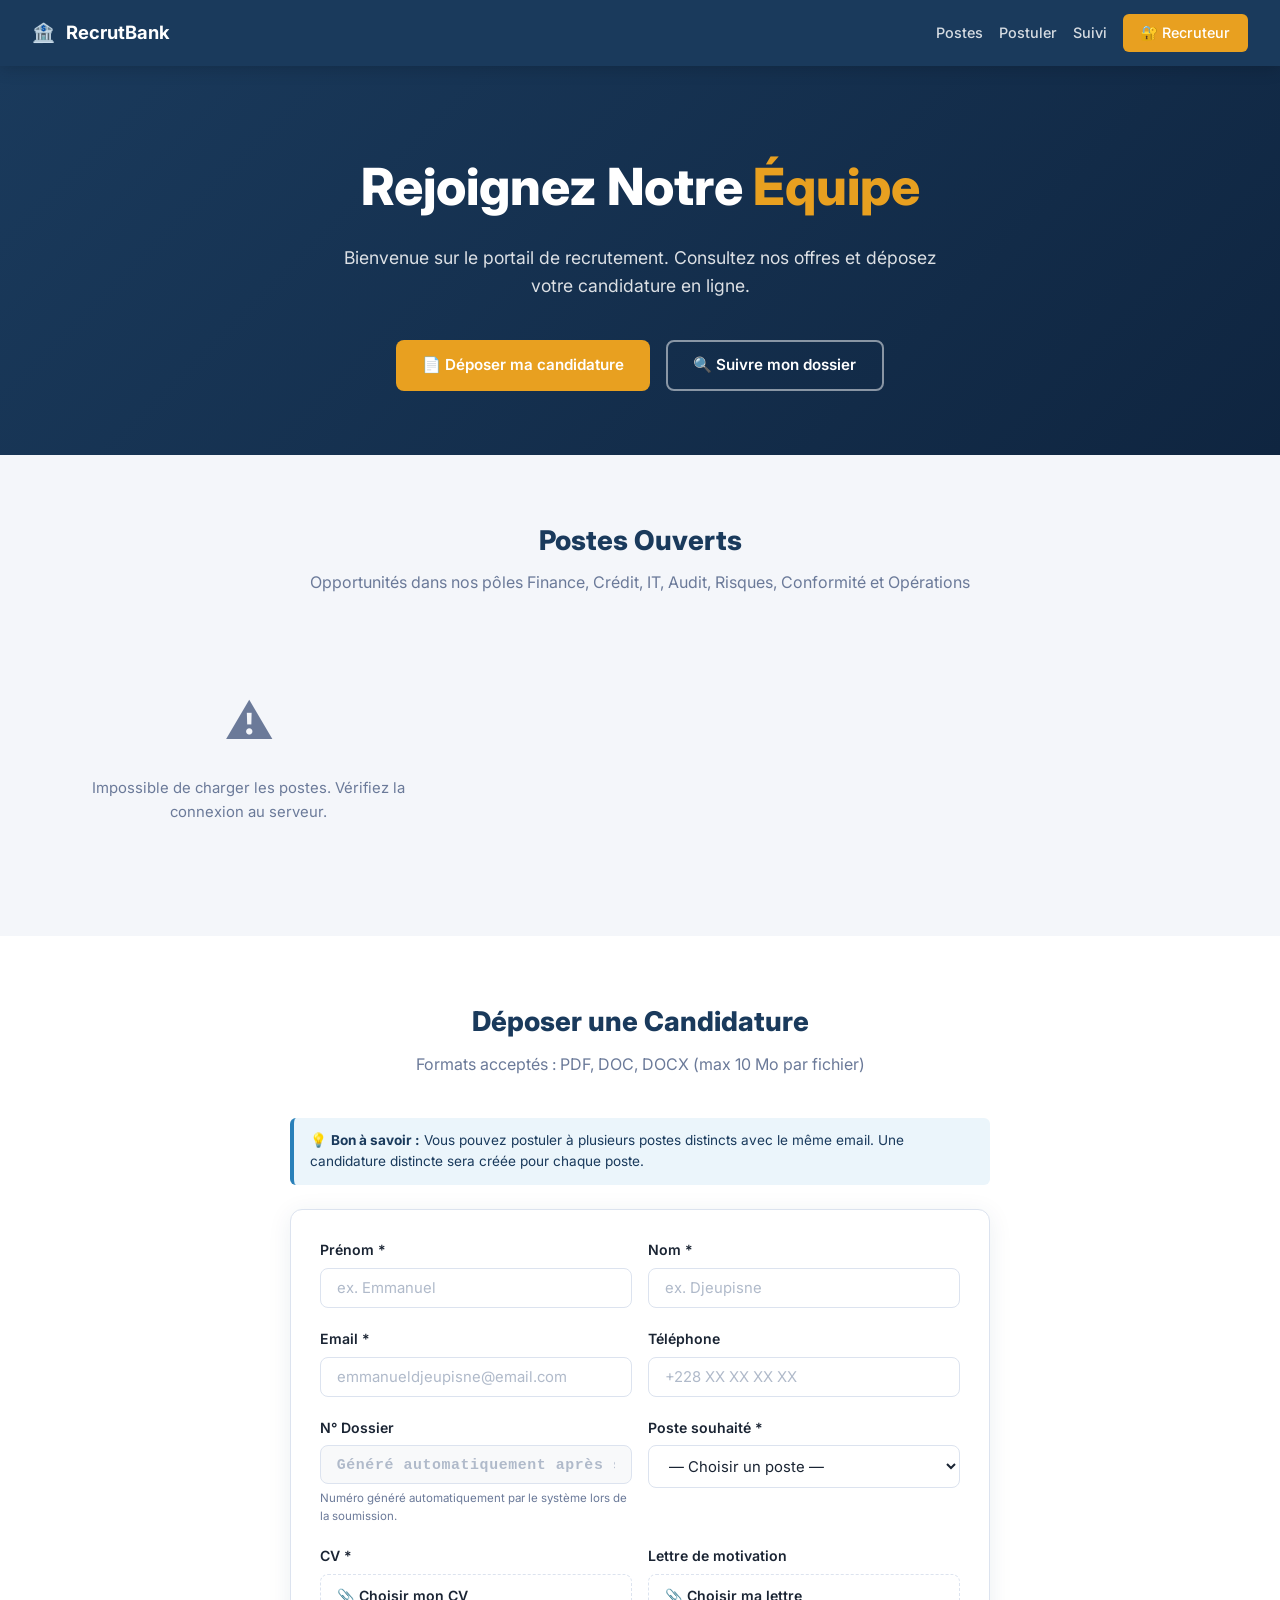
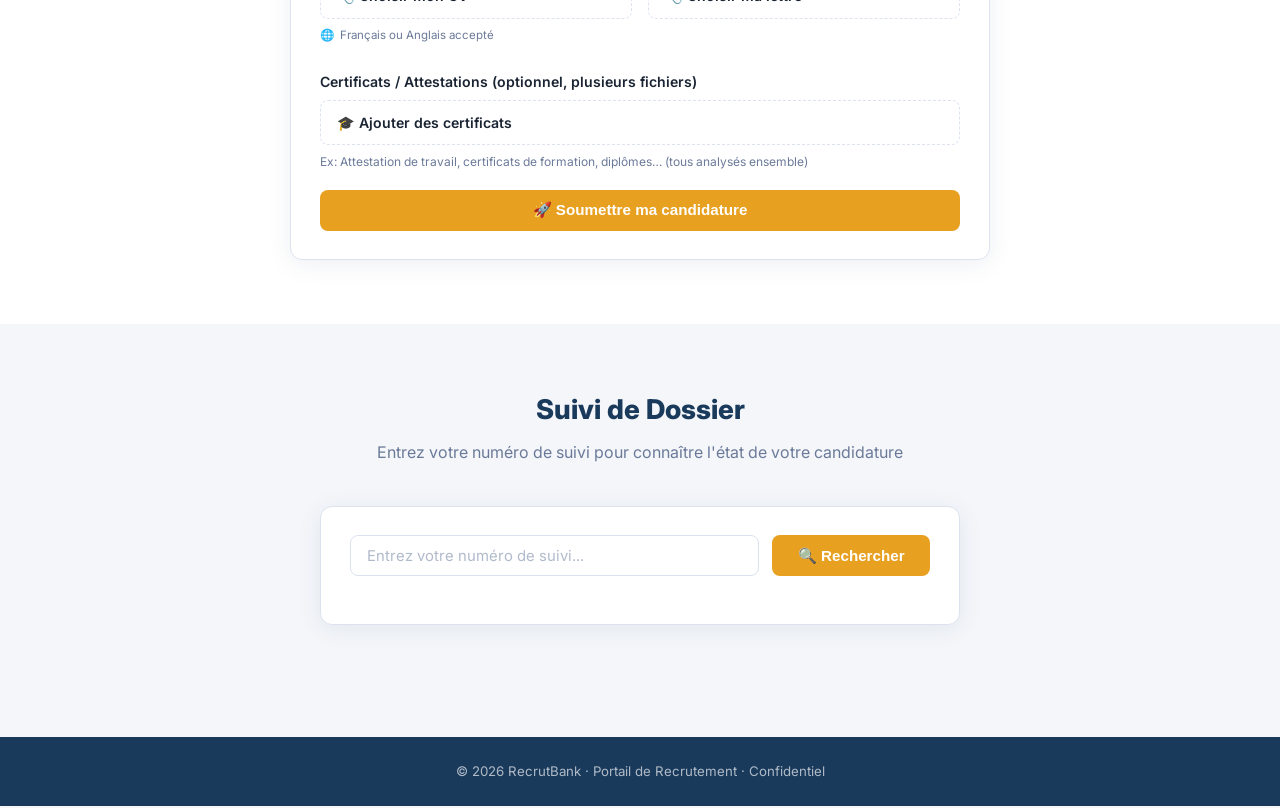
==== commit c2d66b11: "Update index.html" ====
--- a/index.html
+++ b/index.html
@@ -34,7 +34,7 @@
     position: relative;
 }
 .poste-card.active::before {
-    content: "OUVERT AU RECRUTEMENT";
+    content: "📢 OUVERT AU RECRUTEMENT";
     position: absolute;
     top: -10px;
     right: 12px;
@@ -229,6 +229,65 @@
     .info-item .value { font-size: 0.78rem; }
     .info-item .value.dossier { font-size: 0.9rem; }
 }
+
+/* Badge Management pour le poste Chef de Division Local Corporate */
+.badge-management {
+    display: inline-block;
+    font-size: 0.65rem;
+    background: #fff3cd;
+    color: #856404;
+    padding: 2px 8px;
+    border-radius: 4px;
+    margin-left: 0.4rem;
+    border: 1px solid #ffc107;
+}
+
+/* === STATUT ÉLIMINÉ === */
+.badge-eliminated {
+    background: #fee2e2;
+    color: #991b1b;
+    border: 1px solid #fecaca;
+}
+.badge-eliminated::before {
+    content: "🚫 ";
+}
+.elimination-details {
+    background: #fef2f2;
+    border: 1px solid #fecaca;
+    border-left: 4px solid #dc2626;
+    border-radius: 8px;
+    padding: 1rem;
+    margin: 0.8rem 0;
+    text-align: left;
+}
+.elimination-details strong {
+    color: #991b1b;
+    display: block;
+    margin-bottom: 0.5rem;
+}
+.elimination-details ul {
+    margin: 0.3rem 0;
+    padding-left: 1.2rem;
+    color: #7f1d1d;
+}
+.elimination-details li {
+    margin: 0.3rem 0;
+}
+.elimination-details .score-display {
+    margin-top: 0.5rem;
+    padding-top: 0.5rem;
+    border-top: 1px dashed #fecaca;
+    font-weight: 600;
+    color: #991b1b;
+}
+
+/* Poste actif highlight */
+.poste-card.active .poste-apply-btn {
+    display: inline-block !important;
+}
+.poste-apply-btn {
+    display: none;
+}
 </style>
 </head>
 <body>
@@ -359,16 +418,15 @@
 <button class="btn btn-outline" onclick="document.getElementById('suivi-token').value=document.getElementById('token-display').textContent;document.getElementById('suivi').scrollIntoView({behavior:'smooth'})">🔍 Suivre ce dossier</button>
 </div>
 </div>
-</div>
 </section>
 <section class="section" id="suivi">
 <div class="container">
 <h2 style="text-align:center;font-size:1.7rem;font-weight:800;color:var(--primary);margin-bottom:.5rem">Suivi de Dossier</h2>
 <p style="text-align:center;color:var(--text-muted);margin-bottom:2.5rem">Entrez votre numéro de suivi pour connaître l'état de votre candidature</p>
-<div class="card" style="max-width:540px;margin:0 auto">
+<div class="card" style="max-width:640px;margin:0 auto">
 <div style="display:flex;gap:.8rem">
 <input class="form-control" id="suivi-token" placeholder="Entrez votre numéro de suivi...">
-<button class="btn btn-primary" onclick="checkSuivi()">Rechercher</button>
+<button class="btn btn-primary" onclick="checkSuivi()">🔍 Rechercher</button>
 </div>
 <div id="suivi-result" style="margin-top:1.2rem"></div>
 </div>
@@ -391,7 +449,7 @@
 <span class="icon">📧</span>
 <div class="content">
 <strong>Email de confirmation envoyé</strong>
-<p>Un email de confirmation vient d'être envoyé à l'adresse que vous avez renseignée. Vérifiez votre boîte de réception (et vos spams) dans les prochaines minutes.</p>
+<p>Un email de confirmation vient d'être envoyé à l'adresse que vous avez renseignée. Vérifiez votre boîte de réception (et vos spams) dans les prochainnes minutes.</p>
 </div>
 </div>
 
@@ -424,85 +482,111 @@
 <script>
 const API = 'https://backend1-fiq5.onrender.com/api';
 
-// ══════════════════════════════════════════════════════════════
-// ✅ CONFIGURATION DES POSTES
-// ══════════════════════════════════════════════════════════════
+// === POSTES ACTIFS (définis dans le backend) ===
+const POSTES_ACTIFS_BACKEND = ["Chargé(e) d'Administration de Crédit", "Chef de Division Local Corporate"];
+
+// Métadonnées d'affichage pour chaque poste
 const POSTES_INFO = {
-    "Responsable Administration de Crédit": { icon:"🏛️", desc:"Gestion portefeuille, conformité COBAC/IFRS", category:"credit", active:false },
-    "Analyste Crédit CCB":                  { icon:"📊", desc:"Analyse financière, montage et suivi de crédits", category:"credit", active:false },
-    "Archiviste (Administration Crédit)":   { icon:"🗂️", desc:"Gestion documentaire et archivage des dossiers", category:"credit", active:false },
-    "Senior Finance Officer":               { icon:"💰", desc:"Pilotage financier et reporting senior", category:"finance", active:false },
-    "Market Risk Officer":                  { icon:"📈", desc:"Gestion et modélisation des risques de marché", category:"risque", active:false },
-    "IT Réseau & Infrastructure":           { icon:"🖥️", desc:"Administration réseau, sécurité et infrastructure", category:"it", active:false },
-    "Auditeur interne":                     { icon:"🔍", desc:"Audit interne et contrôle des processus", category:"audit", active:false },
-    "Chef service contrôle des engagements":{ icon:"📋", desc:"Contrôle des engagements et garanties", category:"risque", active:false },
-    "Chef service IT (maintenance/support)":{ icon:"🛠️", desc:"Maintenance et support informatique", category:"it", active:false },
-    "Chef service finance":                 { icon:"💵", desc:"Management de la fonction finance", category:"finance", active:false },
-    "Chef service risques de marché":       { icon:"📉", desc:"Gestion des risques financiers et de marché", category:"risque", active:false },
-    "Chef service reporting réglementaire": { icon:"📑", desc:"Reporting prudentiel et réglementaire", category:"conformite", active:false },
+    "Responsable Administration de Crédit": { icon:"🏛️", desc:"Gestion portefeuille, conformité COBAC/IFRS", category:"credit", senior: false },
+    "Analyste Crédit CCB":                  { icon:"📊", desc:"Analyse financière, montage et suivi de crédits", category:"credit", senior: false },
+    "Archiviste (Administration Crédit)":   { icon:"🗂️", desc:"Gestion documentaire et archivage des dossiers", category:"credit", senior: false },
+    "Senior Finance Officer":               { icon:"💰", desc:"Pilotage financier et reporting senior", category:"finance", senior: true },
+    "Market Risk Officer":                  { icon:"📈", desc:"Gestion et modélisation des risques de marché", category:"risque", senior: false },
+    "IT Réseau & Infrastructure":           { icon:"🖥️", desc:"Administration réseau, sécurité et infrastructure", category:"it", senior: false, badge: "technique" },
+    "Auditeur interne":                     { icon:"🔍", desc:"Audit interne et contrôle des processus", category:"audit", senior: false },
+    "Chef service contrôle des engagements":{ icon:"📋", desc:"Contrôle des engagements et garanties", category:"risque", senior: true },
+    "Chef service IT (maintenance/support)":{ icon:"🛠️", desc:"Maintenance et support informatique", category:"it", senior: true, badge: "technique" },
+    "Chef service finance":                 { icon:"💵", desc:"Management de la fonction finance", category:"finance", senior: true },
+    "Chef service risques de marché":       { icon:"📉", desc:"Gestion des risques financiers et de marché", category:"risque", senior: true },
+    "Chef service reporting réglementaire": { icon:"📑", desc:"Reporting prudentiel et réglementaire", category:"conformite", senior: true },
     "Chef de Section Compensation":         {
         icon: "💳",
         desc: "Supervision des opérations de compensation interbancaire (BEAC/GIMAC)",
         category: "operations",
         senior: true,
-        highlight: "beac-gimac",
-        active: true
+        highlight: "beac-gimac"
+    },
+    "Chargé(e) d'Administration de Crédit": {
+        icon: "📑",
+        desc: "Gestion du cycle de crédit, garanties, reporting IFRS 9 et COBAC",
+        category: "credit",
+        senior: false
+    },
+    "Chef de Division Local Corporate": {
+        icon: "🏢",
+        desc: "Pilotage de la division Corporate, management d'équipe, développement du portefeuille entreprises et gestion du risque de crédit",
+        category: "corporate",
+        senior: true,
+        highlight: "corporate",
+        badge: "management"
     }
 };
 
+// ★ APPEL API ★
 fetch(`${API}/postes`)
 .then(r => r.json())
-.then(postes => {
+.then(data => {
+    // Utiliser les postes actifs du backend, ou fallback
+    const postes = Array.isArray(data) ? data : (data.postes || []);
+    const postesActifs = Array.isArray(data) ? POSTES_ACTIFS_BACKEND : (data.postes_actifs || POSTES_ACTIFS_BACKEND);
+    
     const grid = document.getElementById("postes-list");
     const sel  = document.getElementById("poste-select");
     const infoBox = document.getElementById("info-postes-actifs");
     grid.innerHTML = "";
     
-    const activePostes = [];
-    postes.forEach(p => {
-        const info = POSTES_INFO[p] || { icon:"💼", desc:"", active:false };
-        if (info.active === true) {
-            activePostes.push(p);
-        }
-    });
-    
-    if (activePostes.length > 0 && infoBox) {
-        if (activePostes.length === 1) {
-            infoBox.innerHTML = `<strong>Un seul poste est actuellement ouvert au recrutement :</strong> ${activePostes[0]}. Les autres postes seront ouverts prochainement.`;
+    // Message d'information sur les postes actifs
+    if (postesActifs.length > 0 && infoBox) {
+        if (postesActifs.length === 1) {
+            infoBox.innerHTML = `<strong>Un seul poste est actuellement ouvert au recrutement :</strong> ${postesActifs[0]}. Les autres postes seront ouverts prochainement.`;
         } else {
-            infoBox.innerHTML = `<strong>${activePostes.length} postes sont actuellement ouverts au recrutement :</strong> ${activePostes.join(', ')}.`;
+            infoBox.innerHTML = `<strong>${postesActifs.length} postes sont actuellement ouverts au recrutement :</strong> ${postesActifs.join(', ')}.`;
         }
         infoBox.style.display = 'block';
     }
     
+    // Génération des cartes et des options du select
     postes.forEach(p => {
-        const info = POSTES_INFO[p] || { icon:"💼", desc:"", active:false };
-        const isActive = info.active === true;
+        const info = POSTES_INFO[p] || { icon:"💼", desc:"", category:"" };
+        const isActive = postesActifs.includes(p);
         
         const catBadge = info.category ? `<span style="display:inline-block;font-size:.65rem;background:#e8f4fd;color:#1a3a5c;padding:2px 6px;border-radius:4px;margin-left:.4rem">${info.category}</span>` : "";
         const certHighlight = info.highlight === "certifications" ? `<div style="font-size:.75rem;color:#1e7e34;margin-top:.3rem">🎯 <strong>Certifications requises</strong></div>` : "";
         const beacHighlight = info.highlight === "beac-gimac" ? `<div style="font-size:.75rem;color:#1a3a5c;margin-top:.3rem">🏦 <strong>Expertise BEAC/GIMAC requise</strong></div>` : "";
+        const corporateHighlight = info.highlight === "corporate" ? `<div style="font-size:.75rem;color:#1a3a5c;margin-top:.3rem">🏢 <strong>Management Corporate & Développement Commercial</strong></div>` : "";
         const techBadge = info.badge === "technique" ? `<span style="display:inline-block;font-size:.65rem;background:#d4edda;color:#155724;padding:2px 6px;border-radius:4px;margin-left:.4rem">Technique</span>` : "";
-        const seniorIndicator = info.senior ? `<div style="font-size:.75rem;color:#e67e22;margin-top:.3rem">⚠️ Niveau Senior Requis (> 7 ans)</div>` : "";
+        const managementBadge = info.badge === "management" ? `<span class="badge-management">Management</span>` : "";
+        const seniorIndicator = info.senior ? `<div style="font-size:.75rem;color:#e67e22;margin-top:.3rem">⚠️ Niveau Senior Requis (> 5 ans)</div>` : "";
         
         const cardClass = isActive ? "poste-card active" : "poste-card inactive";
         
         grid.innerHTML += `
 <div class="${cardClass}">
-    <div style="font-size:1.8rem;margin-bottom:.6rem;display:flex;align-items:center">${info.icon}${techBadge}</div>
+    <div style="font-size:1.8rem;margin-bottom:.6rem;display:flex;align-items:center">${info.icon}${techBadge}${managementBadge}</div>
     <h3>${p}${catBadge}</h3>
     <p>${info.desc || 'Poste à pourvoir prochainement.'}</p>
     ${certHighlight}
     ${beacHighlight}
+    ${corporateHighlight}
     ${seniorIndicator}
-    ${isActive ? `<a href="#postuler" style="display:inline-block;margin-top:.8rem;font-size:.82rem;font-weight:600;color:var(--accent)">Postuler →</a>` : ''}
+    ${isActive ? `<a href="#postuler" class="poste-apply-btn" style="display:inline-block;margin-top:.8rem;font-size:.82rem;font-weight:600;color:var(--accent)">📝 Postuler →</a>` : ''}
 </div>`;
         
+        // Option du select
         const optionDisabled = isActive ? "" : "disabled";
         const optionLabel = isActive ? p : `🔒 ${p} (clôturé)`;
-        sel.innerHTML += `<option value="${p}" ${optionDisabled} data-category="${info.category||""}" data-senior="${info.senior||false}" data-reduce-letter="${info.reduceLetter||false}" data-active="${isActive}">${optionLabel}</option>`;
+        const option = document.createElement('option');
+        option.value = p;
+        option.textContent = optionLabel;
+        if (!isActive) option.disabled = true;
+        option.dataset.category = info.category || "";
+        option.dataset.senior = info.senior || false;
+        option.dataset.reduceLetter = info.reduceLetter || false;
+        option.dataset.active = isActive;
+        sel.appendChild(option);
     });
     
+    // Gestion du badge "Lettre optionnelle"
     sel.addEventListener("change", function() {
         const selectedOpt = this.options[this.selectedIndex];
         const reduceLetter = selectedOpt.dataset.reduceLetter === "true";
@@ -521,11 +605,11 @@
     if (input && label) {
         input.addEventListener('change', function() {
             if (this.files[0]) {
-                label.textContent = '' + this.files[0].name;
+                label.textContent = '✅ ' + this.files[0].name;
                 label.classList.add('has-file');
             } else {
                 const defaults = { cv: '📎 Choisir mon CV', lettre: '📎 Choisir ma lettre' };
-                label.textContent = defaults[name] || '📎 Choisir un fichier';
+                label.textContent = defaults[name] || ' Choisir un fichier';
                 label.classList.remove('has-file');
             }
         });
@@ -544,10 +628,10 @@
             attestationList.innerHTML = '';
             return;
         }
-        attestationLabel.textContent = `${files.length} fichier${files.length>1?'s':''} sélectionné${files.length>1?'s':''}`;
+        attestationLabel.textContent = `✅ ${files.length} fichier${files.length>1?'s':''} sélectionné${files.length>1?'s':''}`;
         attestationLabel.classList.add('has-file');
         attestationList.innerHTML = files.map(f =>
-            `<div style="padding:.2rem 0;border-bottom:1px dashed #e2e8f0">${escHtml(f.name)} (${formatFileSize(f.size)})</div>`
+            `<div style="padding:.2rem 0;border-bottom:1px dashed #e2e8f0">📄 ${escHtml(f.name)} (${formatFileSize(f.size)})</div>`
         ).join('');
     });
 }
@@ -564,9 +648,20 @@
     return String(s).replace(/&/g,'&amp;').replace(/</g,'&lt;').replace(/>/g,'&gt;');
 }
 
-// ══════════════════════════════════════════════════════════════
-// ✅ GESTION DU MESSAGE DE CONFIRMATION CENTRÉ
-// ══════════════════════════════════════════════════════════════
+function clearFormFields() {
+    document.getElementById('candidature-form').reset();
+    ['cv','lettre'].forEach(n => {
+        const lbl = document.getElementById(`${n}-label`);
+        const defaults = { cv: '📎 Choisir mon CV', lettre: '📎 Choisir ma lettre' };
+        if (lbl) { lbl.textContent = defaults[n] || '📎 Choisir un fichier'; lbl.classList.remove('has-file'); }
+    });
+    if (attestationLabel && attestationList) {
+        attestationLabel.textContent = '🎓 Ajouter des certificats';
+        attestationLabel.classList.remove('has-file');
+        attestationList.innerHTML = '';
+    }
+}
+
 function showConfirmationModal(data) {
     const overlay = document.getElementById('confirmation-overlay');
     document.getElementById('conf-dossier').textContent = data.numero_dossier || '–';
@@ -593,7 +688,6 @@
 
 function closeConfirmationAndReset() {
     closeConfirmationModal();
-    resetForm();
 }
 
 function copyToken() {
@@ -602,10 +696,10 @@
     if (!token || token === '–') return;
     
     navigator.clipboard.writeText(token).then(() => {
-        btn.textContent = 'Copié !';
+        btn.textContent = '✅ Copié !';
         btn.classList.add('copied');
         setTimeout(() => {
-            btn.textContent = 'Copier';
+            btn.textContent = '📋 Copier';
             btn.classList.remove('copied');
         }, 2000);
     }).catch(() => {
@@ -615,29 +709,23 @@
         textarea.select();
         document.execCommand('copy');
         document.body.removeChild(textarea);
-        btn.textContent = 'Copié !';
+        btn.textContent = '✅ Copié !';
         btn.classList.add('copied');
         setTimeout(() => {
-            btn.textContent = 'Copier';
+            btn.textContent = '📋 Copier';
             btn.classList.remove('copied');
         }, 2000);
     });
 }
 
-// Fermer la modal en cliquant en dehors
 document.getElementById('confirmation-overlay').addEventListener('click', function(e) {
-    if (e.target === this) {
-        closeConfirmationModal();
-    }
+    if (e.target === this) { closeConfirmationModal(); }
 });
 
-// Fermer avec la touche Échap
 document.addEventListener('keydown', function(e) {
     if (e.key === 'Escape') {
         const overlay = document.getElementById('confirmation-overlay');
-        if (overlay.classList.contains('show')) {
-            closeConfirmationModal();
-        }
+        if (overlay.classList.contains('show')) { closeConfirmationModal(); }
     }
 });
 
@@ -655,47 +743,27 @@
         const res = await fetch(`${API}/candidats/postuler`, { method: 'POST', body: fd });
         const data = await res.json();
         if (res.ok) {
-            // Remplir les champs de l'ancien affichage (pour compatibilité)
-            document.getElementById('dossier-display').textContent = data.numero_dossier || '–';
-            document.getElementById('token-display').textContent = data.token;
-            
-            // Afficher la modal de confirmation centrée
+            clearFormFields();
+            const oldSuccess = document.getElementById('candidature-success');
+            if (oldSuccess) oldSuccess.style.display = 'none';
             showConfirmationModal({
                 numero_dossier: data.numero_dossier || '–',
                 token: data.token,
                 poste: posteText
             });
-            
-            showToast('Candidature soumise avec succès ! Analyse automatique en cours...', 'success');
+            if(typeof showToast === 'function') showToast('Candidature soumise avec succès ! Analyse automatique en cours...', 'success');
         } else {
-            alertDiv.innerHTML = `<div class="alert alert-error">⚠️ ${data.error}</div>`;
+            alertDiv.innerHTML = `<div class="alert alert-error">❌ ${data.error}</div>`;
         }
     } catch (err) {
         console.error(err);
         alertDiv.innerHTML = `<div class="alert alert-error">⚠️ Impossible de contacter le serveur. Vérifiez votre connexion.</div>`;
     }
-    btn.innerHTML = 'Soumettre ma candidature';
+    btn.innerHTML = '🚀 Soumettre ma candidature';
     btn.disabled  = false;
 });
 
-function resetForm() {
-    document.getElementById('candidature-form').reset();
-    ['cv','lettre'].forEach(n => {
-        const lbl = document.getElementById(`${n}-label`);
-        const defaults = { cv: '📎 Choisir mon CV', lettre: '📎 Choisir ma lettre' };
-        if (lbl) { lbl.textContent = defaults[n] || '📎 Choisir un fichier'; lbl.classList.remove('has-file'); }
-    });
-    if (attestationLabel && attestationList) {
-        attestationLabel.textContent = '🎓 Ajouter des certificats';
-        attestationLabel.classList.remove('has-file');
-        attestationList.innerHTML = '';
-    }
-    document.getElementById('form-card').style.display              = 'block';
-    document.getElementById('candidature-success').style.display    = 'none';
-    document.getElementById('form-alert').innerHTML                  = '';
-    document.getElementById('postuler').scrollIntoView({ behavior:'smooth' });
-}
-
+// === FONCTION DE SUIVI AMÉLIORÉE AVEC DÉTAILS D'ÉLIMINATION ===
 async function checkSuivi() {
     const token = document.getElementById('suivi-token').value.trim();
     if (!token) return;
@@ -704,33 +772,151 @@
     try {
         const r = await fetch(`${API}/candidats/statut/${token}`);
         const d = await r.json();
-        if (!r.ok) { area.innerHTML = `<div class="alert alert-error">⚠️ ${d.error}</div>`; return; }
-        const badges   = { en_attente:'badge-pending', retenu:'badge-retained', rejete:'badge-rejected', entretien:'badge-interview' };
-        const labels   = { en_attente:'En attente', retenu:'Retenu(e)', rejete:'Non retenu(e)', entretien:'Convoqué(e) en entretien' };
+        if (!r.ok) { area.innerHTML = `<div class="alert alert-error">❌ ${d.error}</div>`; return; }
+        
+        // === RÉCUPÉRATION DES DÉTAILS COMPLETS ===
+        let scoreBreakdown = null;
+        let flagsEliminatoires = [];
+        let signauxDetectes = [];
+        let detailsAnalyse = null;
+        
+        try {
+            const detailRes = await fetch(`${API}/recruteur/candidats/${token}`, {
+                headers: { 'Authorization': 'Bearer ' + (localStorage.getItem('rh_token') || '') }
+            });
+            if (detailRes.ok) {
+                const detailData = await detailRes.json();
+                if (detailData.score_breakdown) {
+                    try {
+                        scoreBreakdown = typeof detailData.score_breakdown === 'string' 
+                            ? JSON.parse(detailData.score_breakdown) 
+                            : detailData.score_breakdown;
+                    } catch(e) {}
+                }
+                if (detailData.flags_eliminatoires) {
+                    try {
+                        flagsEliminatoires = typeof detailData.flags_eliminatoires === 'string'
+                            ? JSON.parse(detailData.flags_eliminatoires)
+                            : detailData.flags_eliminatoires;
+                    } catch(e) {}
+                }
+                if (detailData.signaux_detectes) {
+                    try {
+                        signauxDetectes = typeof detailData.signaux_detectes === 'string'
+                            ? JSON.parse(detailData.signaux_detectes)
+                            : detailData.signaux_detectes;
+                    } catch(e) {}
+                }
+                if (detailData.analyse_details) {
+                    try {
+                        detailsAnalyse = typeof detailData.analyse_details === 'string'
+                            ? JSON.parse(detailData.analyse_details)
+                            : detailData.analyse_details;
+                    } catch(e) {}
+                }
+            }
+        } catch(e) { console.warn('Erreur récupération détails:', e); }
+        
+        const badges = {
+            en_attente: 'badge-pending',
+            retenu: 'badge-retained',
+            rejete: 'badge-rejected',
+            entretien: 'badge-interview',
+            exclu: 'badge-eliminated'
+        };
+        
+        const labels = {
+            en_attente: '⏳ En attente',
+            retenu: '✅ Retenu(e)',
+            rejete: '❌ Non retenu(e)',
+            entretien: '📅 Convoqué(e) en entretien',
+            exclu: '🚫 Éliminé(e) - Critères non satisfaits'
+        };
+        
         const messages = {
             en_attente: "Votre dossier est en cours d'examen. Nous vous contacterons dès que possible.",
-            retenu:     "Félicitations ! Votre candidature a été retenue. Nous vous contacterons très prochainement.",
-            rejete:     "Votre candidature n'a pas été retenue pour cette sélection. Merci de votre intérêt.",
-            entretien:  "Votre profil nous a intéressé. Vous serez contacté(e) pour un entretien."
+            retenu: "Félicitations ! Votre candidature a été retenue. Nous vous contacterons très prochainement.",
+            rejete: "Votre candidature n'a pas été retenue pour cette sélection. Merci de votre intérêt.",
+            entretien: "Votre profil nous a intéressé. Vous serez contacté(e) pour un entretien.",
+            exclu: "Après analyse automatique de votre dossier, votre candidature ne répond pas aux critères requis pour ce poste."
         };
-        const icons = { en_attente:'', retenu:'', rejete:'', entretien:'' };
-        const numDossierBlock = d.numero_dossier
-            ? `<div style="margin:.6rem auto;max-width:240px;padding:.4rem .8rem;background:#EBF5FB;border-radius:6px;font-family:monospace;font-size:.85rem;font-weight:700;color:#1a3a5c">🗂️ Dossier : ${escHtml(d.numero_dossier)}</div>`
-            : '';
-        area.innerHTML = `
-<div style="text-align:center;padding:1rem 0">
-<div style="font-size:2.5rem;margin-bottom:.6rem">${icons[d.statut]||''}</div>
-<div style="font-weight:700;font-size:1.05rem">${escHtml(d.prenom)} ${escHtml(d.nom)}</div>
-<div style="color:var(--text-muted);font-size:.85rem;margin-bottom:.5rem">${escHtml(d.poste)}</div>
-${numDossierBlock}
-<span class="badge ${badges[d.statut]||'badge-pending'}" style="font-size:.88rem;padding:.4rem 1rem">${labels[d.statut]||d.statut}</span>
-<p style="margin-top:1rem;font-size:.88rem;color:var(--text)">${messages[d.statut]||''}</p>
-${d.note ? `<div style="margin-top:.8rem;padding:.8rem;background:#f8fafd;border-radius:6px;font-size:.85rem;border-left:3px solid var(--accent)"><strong>Message RH :</strong> ${escHtml(d.note)}</div>` : ''}
-<div style="margin-top:.8rem;font-size:.78rem;color:var(--text-muted)">
-Dossier déposé le ${new Date(d.date_candidature).toLocaleDateString('fr-FR',{day:'2-digit',month:'long',year:'numeric'})}
-</div>
-</div>`;
-    } catch {
+        
+        const icons = {
+            en_attente: '⏳',
+            retenu: '🎉',
+            rejete: '😔',
+            entretien: '🤝',
+            exclu: '🚫'
+        };
+        
+        const isEliminated = d.statut === 'exclu' || 
+            (scoreBreakdown && scoreBreakdown.bloc1_eliminatoire === true) ||
+            (flagsEliminatoires && flagsEliminatoires.length > 0);
+        
+        let html = `<div style="text-align:center;padding:1rem 0">
+            <div style="font-size:2.5rem;margin-bottom:.6rem">${icons[d.statut] || '📋'}</div>
+            <div style="font-weight:700;font-size:1.05rem">${escHtml(d.prenom)} ${escHtml(d.nom)}</div>
+            <div style="color:var(--text-muted);font-size:.85rem;margin-bottom:.5rem">${escHtml(d.poste)}</div>`;
+        
+        if (d.numero_dossier) {
+            html += `<div style="margin:.6rem auto;max-width:240px;padding:.4rem .8rem;background:#EBF5FB;border-radius:6px;font-family:monospace;font-size:.85rem;font-weight:700;color:#1a3a5c">🗂️ Dossier : ${escHtml(d.numero_dossier)}</div>`;
+        }
+        
+        const statutKey = isEliminated ? 'exclu' : (d.statut || 'en_attente');
+        html += `<span class="badge ${badges[statutKey] || 'badge-pending'}" style="font-size:.88rem;padding:.4rem 1rem">${labels[statutKey] || d.statut}</span>`;
+        html += `<p style="margin-top:1rem;font-size:.88rem;color:var(--text)">${messages[statutKey] || ''}</p>`;
+        
+        // === DÉTAILS D'ÉLIMINATION ===
+        if (isEliminated) {
+            html += `<div class="elimination-details">
+                <strong>⛔ Raisons de l'élimination :</strong>`;
+            
+            if (flagsEliminatoires && flagsEliminatoires.length > 0) {
+                html += `<ul>`;
+                flagsEliminatoires.forEach(flag => {
+                    const cleanFlag = flag.replace(/^[❌]/, '').trim();
+                    html += `<li>❌ ${escHtml(cleanFlag)}</li>`;
+                });
+                html += `</ul>`;
+            }
+            
+            if (scoreBreakdown && scoreBreakdown.note) {
+                html += `<p style="margin:.5rem 0;font-size:.85rem;color:#7f1d1d">${escHtml(scoreBreakdown.note)}</p>`;
+            }
+            
+            const scoreMax = d.poste && ["Chef de Section Compensation", "Chargé(e) d'Administration de Crédit"].includes(d.poste) ? 12 :
+                            d.poste && ["Chef de Division Local Corporate"].includes(d.poste) ? 14 : 10;
+            const score = parseInt(d.score) || 0;
+            html += `<div class="score-display">Score : ${score} / ${scoreMax}</div>`;
+            
+            html += `</div>`;
+        }
+        
+        // === SIGNAUX FORTS ===
+        if (signauxDetectes && signauxDetectes.length > 0 && !isEliminated) {
+            html += `<div style="margin-top:.8rem;padding:.8rem;background:#dcfce7;border-radius:6px;border-left:3px solid #16a34a;text-align:left">
+                <strong style="color:#166534;">🟢 Signaux positifs détectés :</strong>
+                <ul style="margin:.3rem 0;padding-left:1.2rem;color:#166534;font-size:.85rem">`;
+            signauxDetectes.forEach(s => {
+                html += `<li>${escHtml(s)}</li>`;
+            });
+            html += `</ul></div>`;
+        }
+        
+        if (d.note) {
+            html += `<div style="margin-top:.8rem;padding:.8rem;background:#f8fafd;border-radius:6px;font-size:.85rem;border-left:3px solid var(--accent);text-align:left">
+                <strong>📝 Message de l'équipe RH :</strong><br>${escHtml(d.note)}</div>`;
+        }
+        
+        html += `<div style="margin-top:.8rem;font-size:.78rem;color:var(--text-muted)">
+            Dossier déposé le ${new Date(d.date_candidature).toLocaleDateString('fr-FR',{day:'2-digit',month:'long',year:'numeric'})}
+        </div>`;
+        
+        html += `</div>`;
+        area.innerHTML = html;
+        
+    } catch (e) {
+        console.error('Erreur checkSuivi:', e);
         area.innerHTML = `<div class="alert alert-error">⚠️ Erreur de connexion au serveur.</div>`;
     }
 }
